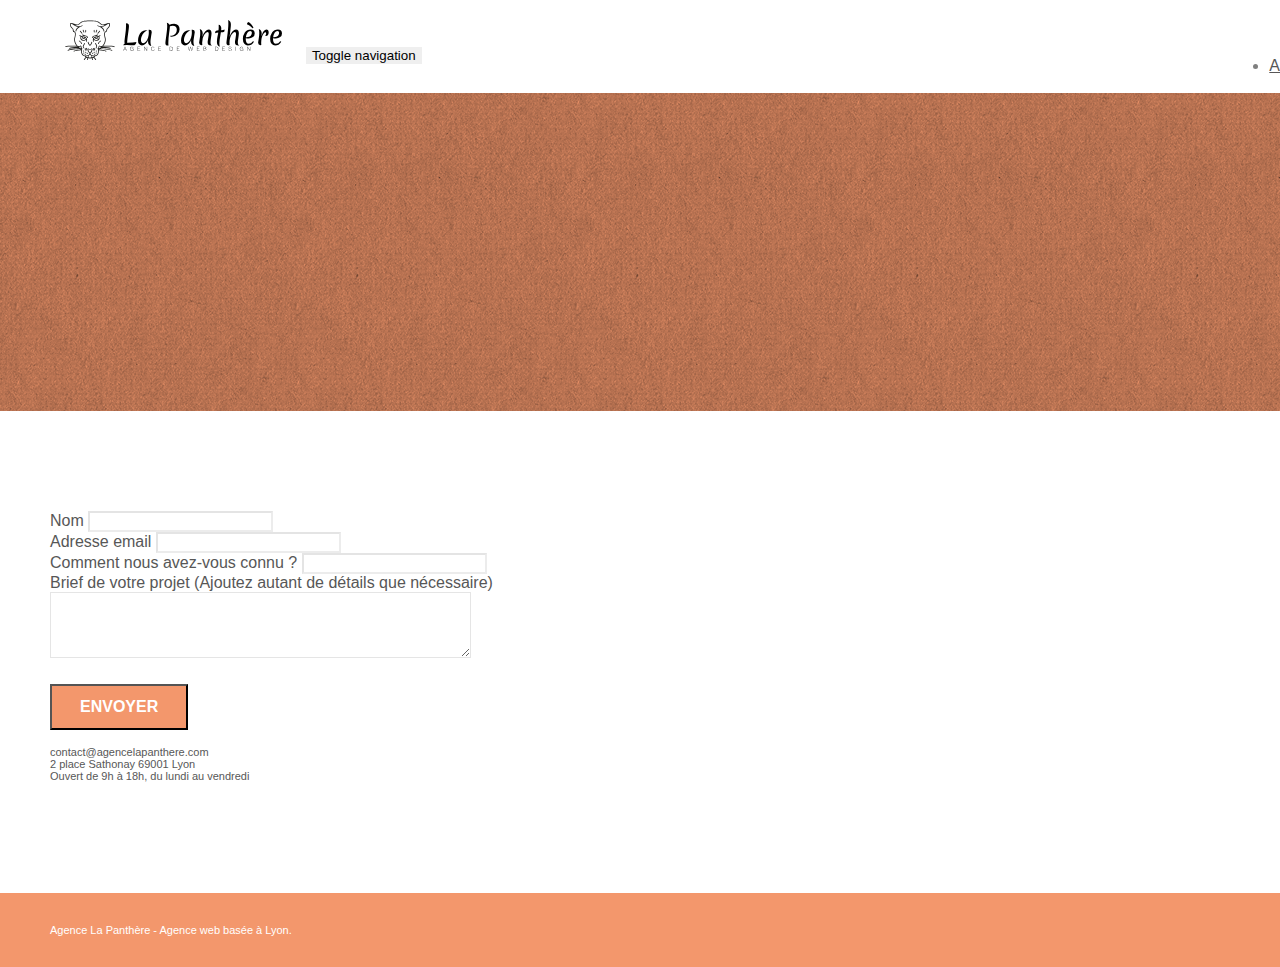
==== contact.html @ 1c5a4c76 "header et footer" ====
<!doctype html>
<html lang="fr">
<head>
    <meta charset="utf-8">
    <meta name="keywords" content="">
    <meta name="description" content="">
    <meta name="viewport" content="width=device-width, initial-scale=1.0, viewport-fit=cover">
    <link rel="shortcut icon" type="image/png" href="favicon.jpg">
    
	<link rel="stylesheet" type="text/css" href="./css/bootstrap.min.css">
	<link rel="stylesheet" type="text/css" href="style.css">
	<link rel="stylesheet" type="text/css" href="./css/font-awesome.min.css">
	<link rel="stylesheet" type="text/css" href="./css/et-line.min.css">
	
    
	<script src="./js/jquery-2.1.0.min.js"></script>
	<script src="./js/bootstrap.min.js"></script>
	<script src="./js/blocs.min.js"></script>
	<script src="./js/jqBootstrapValidation.js"></script>
	<script src="./js/formHandler.js"></script>
    <title>La Panthère - Contact</title>

    
<!-- Analytics -->
 
<!-- Analytics END -->
    
</head>
<body>
<!-- Principal conteneur -->
<div class="page-container">
    
<!-- bloc-0 -->
<header class="bloc bgc-white l-bloc " id="bloc-0">
	<div class="container bloc-sm">
		<nav class="navbar row">
			<div class="navbar-header">
				<a class="navbar-brand" href="index.html"><img src="img/agence-la-panthere-monochrome.svg" alt="atlanta web design logo" height="40" /></a>
				<button id="nav-toggle" type="button" class="ui-navbar-toggle navbar-toggle" data-toggle="collapse" data-target=".navbar-1">
					<span class="sr-only">Toggle navigation</span><span class="icon-bar"></span><span class="icon-bar"></span><span class="icon-bar"></span>
				</button>
			</div>
			<div class="collapse navbar-collapse navbar-1 special-dropdown-nav">
				<ul class="site-navigation nav navbar-nav">
					<li>
						<a href="index.html">Accueil</a>
					</li>
					<li>
						<a href="contact.html">Contact</a>
					</li>
				</ul>
			</div>
		</nav>
	</div>
</header>
<!-- bloc-0 END -->

<!-- bloc-6 -->
<div class="bloc bg-dots-bg bg-repeat bgc-atomic-tangerine d-bloc bloc-bg-texture texture-paper" id="bloc-6">
	<div class="container bloc-lg">
		<div class="row">
			<div class="col-sm-12">
				<h1 class="text-center hero-bloc-text tc-white">
					Parlons web design !
				</h1>
				<p class="text-center mg-lg tc-white tight-width-whitespace">
					Nous sommes ravis que vous souhaitiez collaborer avec notre agence.<br>
					Parlez-nous de votre projet en complétant le formulaire ci-dessous.
				</p>
			</div>
		</div>
	</div>
</div>
<!-- bloc-6 END -->

<!-- bloc-7 -->
<div class="bloc bgc-white l-bloc" id="bloc-7">
	<div class="container bloc-lg">
		<div class="row">
			<div class="col-sm-6">
				<form id="form_1" novalidate success-msg="Your message has been sent." fail-msg="Sorry it seems that our mail server is not responding, Sorry for the inconvenience!">
					<div class="form-group">
						<label>
							Nom
						</label>
						<input id="name" class="form-control" required />
					</div>
					<div class="form-group">
						<label>
							Adresse email
						</label>
						<input id="email" class="form-control" type="email" required />
					</div>
					<div class="form-group">
						<label>
							Comment nous avez-vous connu ?
						</label>
						<input class="form-control" type="email" required id="input_504" />
					</div>
					<div class="form-group">
						<label>
							Brief de votre projet (Ajoutez autant de détails que nécessaire)<br>
						</label><textarea id="message" class="form-control" rows="4" cols="50" required></textarea>
					</div> 
					<button class="bloc-button btn btn-lg btn-block cta-hero btn-atomic-tangerine" type="submit">
						Envoyer
					</button>
				</form>
			</div>
			<div class="col-sm-6">
				<p>
					contact@agencelapanthere.com<br>2 place Sathonay 69001 Lyon<br>Ouvert de 9h à 18h, du lundi au vendredi<br>
				</p>
			</div>
		</div>
	</div>
</div>
<!-- bloc-7 END -->

<!-- ScrollToTop Button -->
<a class="bloc-button btn btn-d scrollToTop" onclick="scrollToTarget('1')"><span class="fa fa-chevron-up"></span></a>
<!-- ScrollToTop Button END-->


<!-- Footer - bloc-8 -->
<footer class="bloc bgc-atomic-tangerine d-bloc" id="bloc-8">
	<div class="container bloc-sm">
		<div class="row">
			<div class="col-sm-12">
				<p class="text-center white">
					Agence La Panthère - Agence web basée à Lyon.<br>
				</p>
				<div class="row row-no-gutters social">
					<div class="col-sm-3">
						<div class="text-center">
							<a class="social" href="index.html"><span class="fa fa-twitter icon-md"></span></a>
						</div>
					</div>
					<div class="col-sm-3">
						<div class="text-center">
							<a class="social" href="index.html"><span class="fa fa-facebook icon-md"></span></a>
						</div>
					</div>
					<div class="col-sm-3">
						<div class="text-center">
							<a class="social" href="index.html"><span class="fa fa-dribbble icon-md"></span></a>
						</div>
					</div>
					<div class="col-sm-3">
						<div class="text-center">
							<a class="social" href="index.html"><span class="fa fa-instagram icon-md"></span></a>
						</div>
					</div>
				</div>
			</div>
		</div>
	</div>
</footer>
<!-- Footer - bloc-8 END -->

</div>
<!-- Principal conteneur END -->
    

</body>
</html>
---- style.css ----
body {
    margin: 0;
    padding: 0;
    background: #FFF;
    overflow-x: hidden;
    -webkit-font-smoothing: antialiased;
    -moz-osx-font-smoothing: grayscale;
}

a,
button {
    transition: all .3s ease-in-out;
    outline: none!important;
}

a:hover {
    text-decoration: none;
    cursor: pointer;
}

#page-loading-blocs-notifaction {
    position: fixed;
    top: 0;
    bottom: 0;
    width: 100%;
    z-index: 100000;
    background: #FFFFFF url("img/pageload-spinner.gif") no-repeat center center;
}

.bloc {
    width: 100%;
    clear: both;
    background: 50% 50% no-repeat;
    padding: 0 50px;
    -webkit-background-size: cover;
    -moz-background-size: cover;
    -o-background-size: cover;
    background-size: cover;
    position: relative;
}

.bloc .container {
    padding-left: 0;
    padding-right: 0;
}

.bloc-lg {
    padding: 100px 50px;
}

.bloc-md {
    padding: 50px;
}

.bloc-sm {
    padding: 20px 50px;
}

.bg-center,
.bg-l-edge,
.bg-r-edge,
.bg-t-edge,
.bg-b-edge,
.bg-tl-edge,
.bg-bl-edge,
.bg-tr-edge,
.bg-br-edge,
.bg-repeat {
    -webkit-background-size: auto!important;
    -moz-background-size: auto!important;
    -o-background-size: auto!important;
    background-size: auto!important;
}

.bg-repeat {
    background: repeat;
}

.bg-t-edge {
    background: top no-repeat;
}

.bloc-bg-texture::before {
    content: "";
    background-size: 2px 2px;
    position: absolute;
    top: 0;
    bottom: 0;
    left: 0;
    right: 0;
}

.texture-paper::before {
    background: url("img/texture-paper.png");
    background-size: 280px 280px;
}

.b-parallax {
    background-attachment: fixed;
}

.d-bloc {
    color: rgba(255, 255, 255, .7);
}

.d-bloc button:hover {
    color: rgba(255, 255, 255, .9);
}

.d-bloc .icon-round,
.d-bloc .icon-square,
.d-bloc .icon-rounded,
.d-bloc .icon-semi-rounded-a,
.d-bloc .icon-semi-rounded-b {
    border-color: rgba(255, 255, 255, .9);
}

.d-bloc .divider-h span {
    border-color: rgba(255, 255, 255, .2);
}

.d-bloc .a-btn,
.d-bloc .navbar a,
.d-bloc .navbar-brand,
.d-bloc a .icon-sm,
.d-bloc a .icon-md,
.d-bloc a .icon-lg,
.d-bloc a .icon-xl,
.d-bloc h1 a,
.d-bloc h2 a,
.d-bloc h3 a,
.d-bloc h4 a,
.d-bloc h5 a,
.d-bloc h6 a,
.d-bloc p a {
    color: rgba(255, 255, 255, .6);
}

.d-bloc .a-btn:hover,
.d-bloc .navbar a:hover,
.d-bloc .navbar-brand:hover,
.d-bloc a:hover .icon-sm,
.d-bloc a:hover .icon-md,
.d-bloc a:hover .icon-lg,
.d-bloc a:hover .icon-xl,
.d-bloc h1 a:hover,
.d-bloc h2 a:hover,
.d-bloc h3 a:hover,
.d-bloc h4 a:hover,
.d-bloc h5 a:hover,
.d-bloc h6 a:hover,
.d-bloc p a:hover {
    color: rgba(255, 255, 255, 1);
}

.d-bloc .navbar-toggle .icon-bar {
    background: rgba(255, 255, 255, 1);
}

.d-bloc .btn-wire,
.d-bloc .btn-wire:hover {
    color: rgba(255, 255, 255, 1);
    border-color: rgba(255, 255, 255, 1);
}

.d-bloc .panel {
    color: rgba(0, 0, 0, .5);
}

.d-bloc .panel button:hover {
    color: rgba(0, 0, 0, .7);
}

.d-bloc .panel icon {
    border-color: rgba(0, 0, 0, .7);
}

.d-bloc .panel .divider-h span {
    border-color: rgba(0, 0, 0, .1);
}

.d-bloc .panel .a-btn {
    color: rgba(0, 0, 0, .6);
}

.d-bloc .panel .a-btn:hover {
    color: rgba(0, 0, 0, 1);
}

.d-bloc .panel .btn-wire,
.d-bloc .panel .btn-wire:hover {
    color: rgba(0, 0, 0, .7);
    border-color: rgba(0, 0, 0, .3);
}

.d-bloc .panel,
.l-bloc {
    color: rgba(0, 0, 0, .5);
}

.d-bloc .panel button:hover,
.l-bloc button:hover {
    color: rgba(0, 0, 0, .7);
}

.l-bloc .icon-round,
.l-bloc .icon-square,
.l-bloc .icon-rounded,
.l-bloc .icon-semi-rounded-a,
.l-bloc .icon-semi-rounded-b {
    border-color: rgba(0, 0, 0, .7);
}

.d-bloc .panel .divider-h span,
.l-bloc .divider-h span {
    border-color: rgba(0, 0, 0, .1);
}

.d-bloc .panel .a-btn,
.l-bloc .a-btn,
.l-bloc .navbar a,
.l-bloc .navbar-brand,
.l-bloc a .icon-sm,
.l-bloc a .icon-md,
.l-bloc a .icon-lg,
.l-bloc a .icon-xl,
.l-bloc h1 a,
.l-bloc h2 a,
.l-bloc h3 a,
.l-bloc h4 a,
.l-bloc h5 a,
.l-bloc h6 a,
.l-bloc p a {
    color: rgba(0, 0, 0, .6);
}

.d-bloc .panel .a-btn:hover,
.l-bloc .a-btn:hover,
.l-bloc .navbar a:hover,
.l-bloc .navbar-brand:hover,
.l-bloc a:hover .icon-sm,
.l-bloc a:hover .icon-md,
.l-bloc a:hover .icon-lg,
.l-bloc a:hover .icon-xl,
.l-bloc h1 a:hover,
.l-bloc h2 a:hover,
.l-bloc h3 a:hover,
.l-bloc h4 a:hover,
.l-bloc h5 a:hover,
.l-bloc h6 a:hover,
.l-bloc p a:hover {
    color: rgba(0, 0, 0, 1);
}

.l-bloc .navbar-toggle .icon-bar {
    color: rgba(0, 0, 0, .6);
}

.d-bloc .panel .btn-wire,
.d-bloc .panel .btn-wire:hover,
.l-bloc .btn-wire,
.l-bloc .btn-wire:hover {
    color: rgba(0, 0, 0, .7);
    border-color: rgba(0, 0, 0, .3);
}

.voffset {
    margin-top: 30px;
}

.voffset-lg {
    margin-top: 80px;
}

.row-no-gutters {
    margin-right: 0;
    margin-left: 0;
}

.row.row-no-gutters > [class^="col-"],
.row.row-no-gutters > [class*=" col-"] {
    padding-right: 0;
    padding-left: 0;
}

#bloc-1-hero h1 {
    font-size: 32px;
}

.navbar {
    margin-bottom: 0;
    z-index: 1;
}

.navbar-brand {
    height: auto;
    padding: 3px 15px;
    font-size: 25px;
    font-weight: normal;
    font-weight: 600;
    line-height: 44px;
}

.navbar-brand img {
    max-height: 200px;
    margin: 0 5px 0 0;
    display: inline;
}

.navbar-brand img[src$=svg] {
    min-width: 100px;
}

.nav-center .navbar-brand img {
    margin: 0;
}

.navbar .nav {
    padding-top: 2px;
    margin-right: -16px;
    float: right;
    z-index: 1;
}

.nav > li {
    float: left;
    margin-top: 4px;
    font-size: 16px;
}

.navbar-nav .open .dropdown-menu > li > a {
    text-align: inherit;
}

.nav > li a:hover,
.nav > li a:focus {
    background: transparent;
}

.navbar-toggle {
    margin: 10px 10px 0 0;
    border: 0px;
}

.navbar-toggle:hover {
    background: transparent!important;
}

.navbar-toggle .icon-bar {
    background-color: rgba(0, 0, 0, .5);
    width: 26px;
}

.nav-invert .navbar .nav {
    float: left;
}

.nav-invert .navbar-header,
.nav-invert .navbar-brand {
    float: right;
    position: relative;
    z-index: 2;
}

@media (min-width: 768px) {
    .site-navigation {
        position: absolute;
        top: 50%;
        right: 20px;
        transform: translate(0, -50%);
        -webkit-transform: translateY(-50%);
    }
    .nav > li .dropdown-menu a,
    .nav > li .dropdown-menu a:hover {
        color: #484848;
    }
    .nav-invert .site-navigation {
        left: 0;
        right: 0;
    }
    .nav-center {
        text-align: center;
    }
    .nav-center .navbar-header {
        width: 100%;
    }
    .nav-center .navbar-header,
    .nav-center .navbar-brand,
    .nav-center .nav > li {
        float: none;
        display: inline-block;
    }
    .nav-center .site-navigation {
        position: relative;
        width: 100%;
        right: 0;
        margin-right: 0px;
        margin-top: 20px;
    }
    .nav-center.mini-nav .navbar-toggle {
        float: none;
        margin: 10px auto 0;
    }
}

.nav > li > .dropdown a {
    background: none!important;
    display: block;
    padding: 14px 15px;
}

nav .caret {
    margin: 0 5px;
}

.dropdown-menu .dropdown-menu {
    top: -8px;
    left: 100%;
}

.dropdown-menu .dropmenu-flow-right {
    top: 100%;
    left: 0;
    margin-left: -1px;
    border-top-left-radius: 0;
    border-top-right-radius: 0;
}

.dropdown-menu .dropdown span {
    border: 4px solid black;
    border-top-color: transparent;
    border-right-color: transparent;
    border-bottom-color: transparent;
    margin: 6px -5px 0 0!important;
    float: right;
}

.mg-md {
    margin-top: 10px;
    margin-bottom: 20px;
}

.mg-lg {
    margin-top: 10px;
    margin-bottom: 40px;
}

.btn {
    margin: 0 5px 5px 0;
}

.btn.pull-right {
    margin: 0 0 5px 5px;
}

.btn-d,
.btn-d:hover,
.btn-d:focus {
    color: #FFF;
    background: rgba(0, 0, 0, .3);
}

button {
    outline: none!important;
}

.btn-rd {
    border-radius: 40px;
}

.btn-clean {
    border: 1px solid rgba(0, 0, 0, .08);
    border-bottom-color: rgba(0, 0, 0, .1);
    text-shadow: 0 1px 0 rgba(0, 0, 1, .1);
    box-shadow: 0 1px 3px rgba(0, 0, 1, .25), inset 0 1px 0 0 rgba(255, 255, 255, .15);
}

.icon-md {
    font-size: 30px!important;
}

.icon-lg {
    font-size: 60px!important;
}

.sm-shadow {
    text-shadow: 0 1px 2px rgba(0, 0, 0, .3);
}

.panel-sq,
.panel-sq .panel-heading,
.panel-sq .panel-footer {
    border-radius: 0;
}

.panel-rd {
    border-radius: 30px;
}

.panel-rd .panel-heading {
    border-radius: 29px 29px 0 0;
}

.panel-rd .panel-footer {
    border-radius: 0 0 29px 29px;
}

.form-control {
    border-color: rgba(0, 0, 0, .1);
    box-shadow: none;
}

.scrollToTop {
    width: 40px;
    height: 40px;
    position: fixed;
    bottom: 20px;
    right: 20px;
    opacity: 0;
    z-index: 500;
    transition: all .3s ease-in-out;
}

.scrollToTop span {
    margin-top: 6px;
}

.showScrollTop {
    font-size: 14px;
    opacity: 1;
}

a[data-lightbox] {
    position: relative;
    display: block;
    text-align: center;
}

a[data-lightbox]:hover::before {
    content: "+";
    font-family: "HelveticaNeue-Light", "Helvetica Neue Light", "Helvetica Neue", Helvetica, Arial;
    font-size: 32px;
    width: 50px;
    height: 50px;
    margin-left: -25px;
    border-radius: 50%;
    background: rgba(0, 0, 0, .6);
    color: #FFF;
    font-weight: 100;
    z-index: 1;
    position: absolute;
    top: 50%;
    transform: translateY(-50%);
    -webkit-transform: translateY(-50%);
}

a[data-lightbox]:hover img {
    opacity: 0.6;
    -webkit-animation-fill-mode: none;
    animation-fill-mode: none;
}

#lightbox-modal {
    display: flex;
    align-items: center;
}

#lightbox-modal .modal-dialog {
    width: 90%;
    max-width: 900px;
    margin: 0 auto 0;
}

#lightbox-modal .modal-dialog img {
    max-height: 90vh;
    margin: 0 auto;
}

.lightbox-caption {
    padding: 20px;
    color: #FFF;
    background: rgba(0, 0, 0, .5);
    position: absolute;
    left: 15px;
    right: 15px;
    bottom: 5px;
}

.close-lightbox {
    color: #FFF;
    font-size: 30px;
    position: absolute;
    top: 20px;
    right: 20px;
    z-index: 20;
    background: rgba(0, 0, 0, .5);
    border: none;
    line-height: 30px;
    padding: 0 9px 5px;
    opacity: 0.3;
}

.close-lightbox:hover,
.next-lightbox:hover,
.prev-lightbox:hover {
    opacity: 1.0;
    color: #FFF;
}

.next-lightbox,
.prev-lightbox {
    font-size: 20px;
    color: rgba(255, 255, 255, .9);
    background: rgba(0, 0, 0, .5);
    transition: all .2s ease-in-out;
    position: absolute;
    top: 45%;
    z-index: 1;
    opacity: 0.4;
}

.next-lightbox {
    padding: 6px 8px 1px 13px;
    right: 25px;
}

.prev-lightbox {
    padding: 6px 13px 1px 10px;
    left: 25px;
}

.snapshot-lb .modal-body {
    padding-bottom: 45px;
}

.snapshot-lb .lightbox-caption {
    padding: 0;
    color: rgba(0, 0, 0, .5);
    background: none;
}

h1,
h2,
h3,
h4,
h5,
h6,
p,
label,
.btn,
a {
    font-family: "helvetica";
    font-weight: 400;
    color: #575757!important;
}

.container {
    max-width: 1000px;
}

.hero-bloc-text {
    font-size: 38px;
}

.hero-bloc-text-sub {
    font-size: 36px;
}

.statement-bloc-text {
    line-height: 26px;
    font-style: italic;
    font-size: 20px;
    text-align: center;
    font-weight: lighter;
    max-width: 520px;
    margin: auto auto auto auto;
}

p {
    font-size: 11px;
}

.tight-width-whitespace {
    max-width: 600px;
    margin: auto auto auto auto;
}

.h1 {
    font-size: 20px;
    font-family: "Open Sans";
}

.cta-hero {
    margin-top: 22px;
    color: #FFFFFF!important;
    text-transform: uppercase;
    padding: 12px 28px 12px 28px;
    font-size: 16px;
    font-weight: 700;
}

.social {
    max-width: 400px;
    margin: auto auto auto auto;
}

h2 {
    font-size: 22px;
    line-height: 1.4em;
}

h3 {
    font-size: 15px;
    text-transform: uppercase;
    font-weight: 700;
    color: #333333!important;
}

.med-width-whitespace {
    max-width: 800px;
    margin: auto auto auto auto;
    box-shadow: 0px 0px 0px #000000;
}

h1 {
    color: #333333!important;
}

h4 {
    color: #333333!important;
}

.icons {
    margin-bottom: 14px;
    margin-top: 24px;
}

.white {
    color: #FFFFFF!important;
}

.portfolio-thumb {
    margin-bottom: 24px;
}

.portfolio-row {
    margin-bottom: 44px;
    margin-top: 50px;
}

.avatar {
    box-shadow: 0px 4px 9px rgba(0, 0, 0, 0.3);
}

.black-background {
    background-color: rgba(165, 147, 99, 0.7);
    padding: 40px 40px 40px 40px;
}

.bold-link {
    font-weight: 900;
    text-decoration: underline!important;
}

.bgc-white {
    background-color: #FFFFFF;
}

.bgc-dark-slate-blue {
    background-color: #364577;
}

.bgc-atomic-tangerine {
    background-color: #F3976C;
}

.tc-white {
    color: #F3976C!important;
}

.btn-atomic-tangerine {
    background: #F3976C;
    color: #FFFFFF!important;
}

.btn-atomic-tangerine:hover {
    background: #c27956!important;
    color: #FFFFFF!important;
}

.ltc-white {
    color: #FFFFFF!important;
}

.ltc-white:hover {
    color: #cccccc!important;
}

.ltc-atomic-tangerine {
    color: #F3976C!important;
}

.ltc-atomic-tangerine:hover {
    color: #c27956!important;
}

.icon-dark-slate-blue {
    color: #364577!important;
    border-color: #364577!important;
}

.bg-dots-bg {
    background-image: url("img/dots-bg.png");
}

.bg-lines-h2-bg {
    background-image: url("img/lines-h2-bg.png");
}

.bg-banniere {
    background-image: url("img/agence-la-panthere.webp");
}

.bg-presentation {
    background-image: url("img/image-de-presentation.webp");
}

@media (max-width: 1024px) {
    .bloc {
        padding-left: 20px;
        padding-right: 20px;
    }
    .bloc.full-width-bloc,
    .bloc-tile-2.full-width-bloc .container,
    .bloc-tile-3.full-width-bloc .container,
    .bloc-tile-4.full-width-bloc .container {
        padding-left: 0;
        padding-right: 0;
    }
}

@media (max-width: 992px) and (min-width: 768px) {
    .navbar .nav {
        max-width: 80%
    }
    .nav-center.navbar .nav {
        max-width: 100%
    }
}

@media only screen and (min-device-width: 768px) and (max-device-width: 1024px) and (orientation: landscape) {
    .b-parallax {
        background-attachment: scroll;
    }
}

@media only screen and (min-device-width: 1024px) and (max-device-width: 1366px) and (-webkit-min-device-pixel-ratio: 1.5) {
    .b-parallax {
        background-attachment: scroll;
    }
}

@media (max-width: 991px) {
    .container {
        width: 100%;
    }
    .b-parallax {
        background-attachment: scroll;
    }
    .page-container,
    #hero-bloc {
        overflow-x: hidden;
        position: relative;
    }
    .bloc {
        padding-left: constant(safe-area-inset-left);
        padding-right: constant(safe-area-inset-right);
    }
    .bloc-group,
    .bloc-group .bloc {
        display: block;
        width: 100%;
    }
    .bloc-fill-screen .fill-bloc-top-edge,
    .bloc-fill-screen .fill-bloc-bottom-edge {
        padding: 0 20px;
        padding-left: constant(safe-area-inset-left);
        padding-right: constant(safe-area-inset-right);
    }
}

@media (max-width: 767px) {
    .page-container {
        overflow-x: hidden;
        position: relative;
    }
    h1,
    h2,
    h3,
    h4,
    h5,
    h6,
    p,
    #disqus_thread {
        padding-left: 10px!important;
        padding-right: 10px!important;
    }
    .b-parallax {
        background-attachment: scroll;
    }
    .navbar .nav {
        padding-top: 0;
        border-top: 1px solid rgba(0, 0, 0, .2);
        float: none!important;
    }
    .navbar.row {
        margin-left: 0;
        margin-right: 0;
    }
    .site-navigation {
        position: inherit;
        transform: none;
        -webkit-transform: none;
        -ms-transform: none;
    }
    .nav > li {
        margin-top: 0;
        border-bottom: 1px solid rgba(0, 0, 0, .1);
        background: rgba(0, 0, 0, .05);
        text-align: left;
        padding-left: 15px;
        width: 100%;
    }
    .nav > li:hover {
        background: rgba(0, 0, 0, .08);
    }
    .dropdown .dropdown a .caret {
        float: none;
        margin: 5px 0 0 10px!important;
        border: 4px solid black;
        border-bottom-color: transparent;
        border-right-color: transparent;
        border-left-color: transparent;
    }
    #hero-bloc .navbar .nav {
        background: rgba(0, 0, 0, .8);
    }
    #hero-bloc .navbar .nav a {
        color: rgba(255, 255, 255, .6);
    }
    .hero {
        padding: 50px 0;
    }
    .hero-nav {
        left: -1px;
        right: -1px;
    }
    .navbar-collapse {
        padding: 0;
        overflow-x: hidden;
        -webkit-box-shadow: none;
        box-shadow: none;
    }
    .navbar-brand img {
        max-height: 40px;
        width: auto;
    }
    .nav-invert .navbar-header {
        float: none;
        width: 100%;
    }
    .nav-invert .navbar-toggle {
        float: left;
        margin-left: 10px;
    }
    .bloc {
        padding-left: 0;
        padding-right: 0;
    }
    .bloc-xxl,
    .bloc-xl,
    .bloc-lg {
        padding: 40px 0;
    }
    .bloc-sm,
    .bloc-md {
        padding-left: 0;
        padding-right: 0;
    }
    .bloc-tile-2 .container,
    .bloc-tile-3 .container,
    .bloc-tile-4 .container,
    .bloc-fill-screen .fill-bloc-top-edge,
    .bloc-fill-screen .fill-bloc-bottom-edge {
        padding-left: 0;
        padding-right: 0;
    }
    .a-block {
        padding: 0 10px;
    }
    .btn-dwn {
        display: none;
    }
    .voffset {
        margin-top: 5px;
    }
    .voffset-md {
        margin-top: 20px;
    }
    .voffset-lg {
        margin-top: 30px;
    }
    form {
        padding: 5px;
    }
    .close-lightbox {
        display: inline-block;
    }
    .blocsapp-device-iphone5 {
        background-size: 216px 425px;
        padding-top: 60px;
        width: 216px;
        height: 425px;
    }
    .blocsapp-device-iphone5 img {
        width: 180px;
        height: 320px;
    }
}

@media (max-width: 400px) {
    .bloc {
        padding-left: 0;
        padding-right: 0;
    }
}

@media (max-width: 767px) {
    .bloc-mob-center-text {
        text-align: center;
    }
}
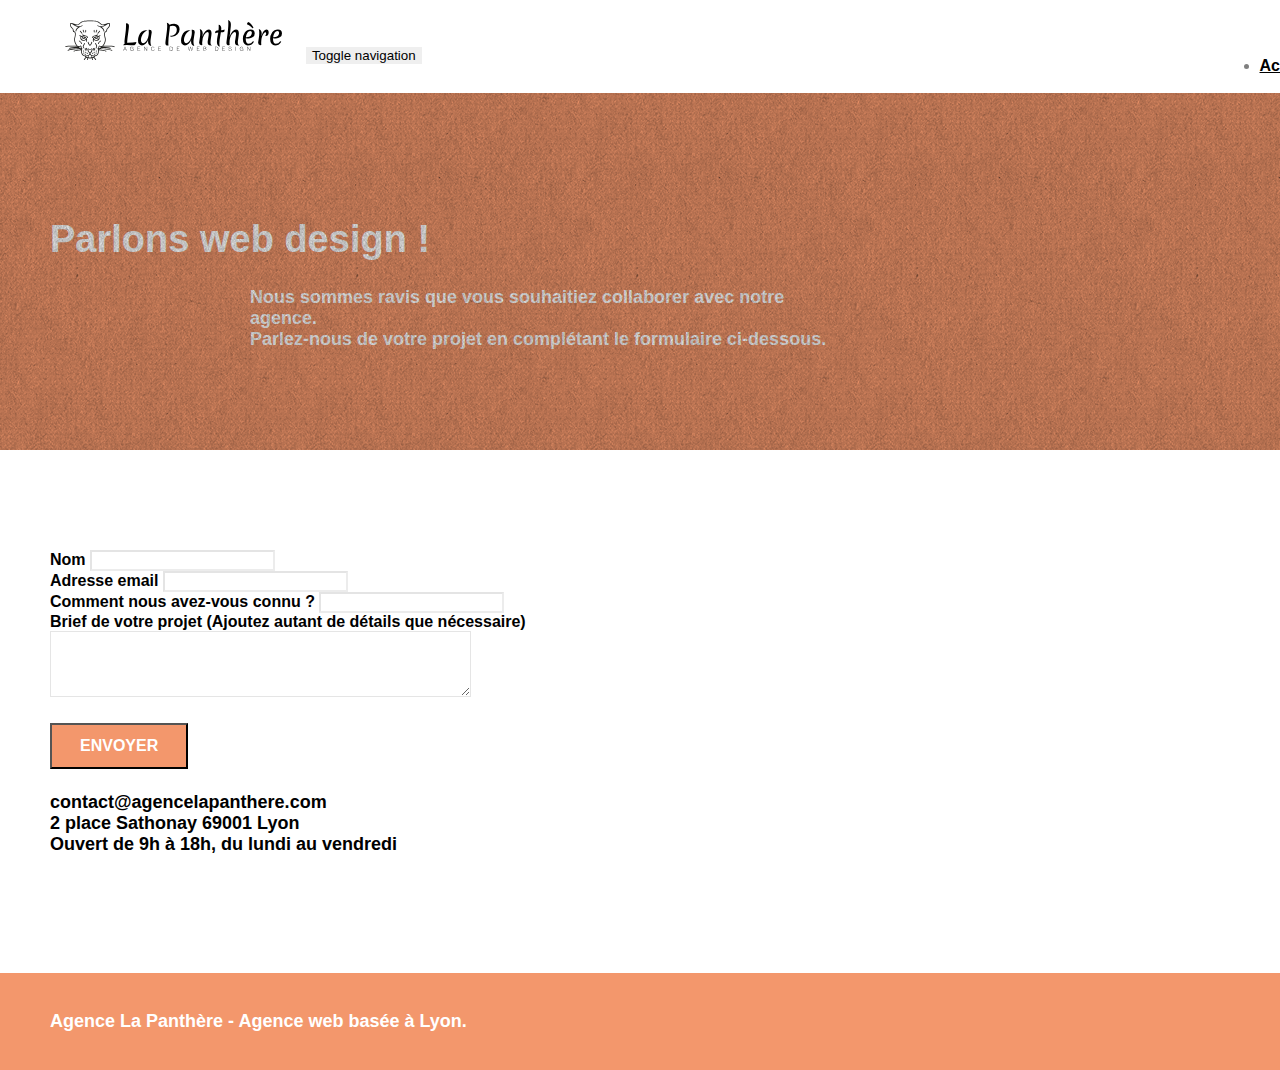
==== commit ff7a1aa2: "header ajout d'un lien" ====
--- a/contact.html
+++ b/contact.html
@@ -35,7 +35,7 @@
 	<div class="container bloc-sm">
 		<nav class="navbar row">
 			<div class="navbar-header">
-				<a class="navbar-brand" href="index.html"><img src="img/agence-la-panthere-monochrome.svg" alt="atlanta web design logo" height="40" /></a>
+				<a class="navbar-brand" href="index.html"><img src="img/agence-la-panthere-monochrome.svg" alt="atlanta web design logo" height="40" ></a>
 				<button id="nav-toggle" type="button" class="ui-navbar-toggle navbar-toggle" data-toggle="collapse" data-target=".navbar-1">
 					<span class="sr-only">Toggle navigation</span><span class="icon-bar"></span><span class="icon-bar"></span><span class="icon-bar"></span>
 				</button>
@@ -83,19 +83,19 @@
 						<label>
 							Nom
 						</label>
-						<input id="name" class="form-control" required />
+						<input id="name" class="form-control" required >
 					</div>
 					<div class="form-group">
 						<label>
 							Adresse email
 						</label>
-						<input id="email" class="form-control" type="email" required />
+						<input id="email" class="form-control" type="email" required >
 					</div>
 					<div class="form-group">
 						<label>
 							Comment nous avez-vous connu ?
 						</label>
-						<input class="form-control" type="email" required id="input_504" />
+						<input class="form-control" type="email" required id="input_504" >
 					</div>
 					<div class="form-group">
 						<label>
--- a/style.css
+++ b/style.css
@@ -650,8 +650,8 @@
 .btn,
 a {
     font-family: "helvetica";
-    font-weight: 400;
-    color: #575757!important;
+    font-weight: bold;
+    color: black !important;
 }
 
 .container {
@@ -677,7 +677,7 @@
 }
 
 p {
-    font-size: 11px;
+    font-size: 18px;
 }
 
 .tight-width-whitespace {
@@ -775,7 +775,7 @@
 }
 
 .tc-white {
-    color: #F3976C!important;
+    color:#FFFFFF!important;
 }
 
 .btn-atomic-tangerine {
@@ -848,13 +848,13 @@
     }
 }
 
-@media only screen and (min-device-width: 768px) and (max-device-width: 1024px) and (orientation: landscape) {
+@media only screen and (min-width: 768px) and (max-width: 1024px) and (orientation: landscape) {
     .b-parallax {
         background-attachment: scroll;
     }
 }
 
-@media only screen and (min-device-width: 1024px) and (max-device-width: 1366px) and (-webkit-min-device-pixel-ratio: 1.5) {
+@media only screen and (min-width: 1024px) and (max-device-width: 1366px) and (-webkit-min-device-pixel-ratio: 1.5) {
     .b-parallax {
         background-attachment: scroll;
     }
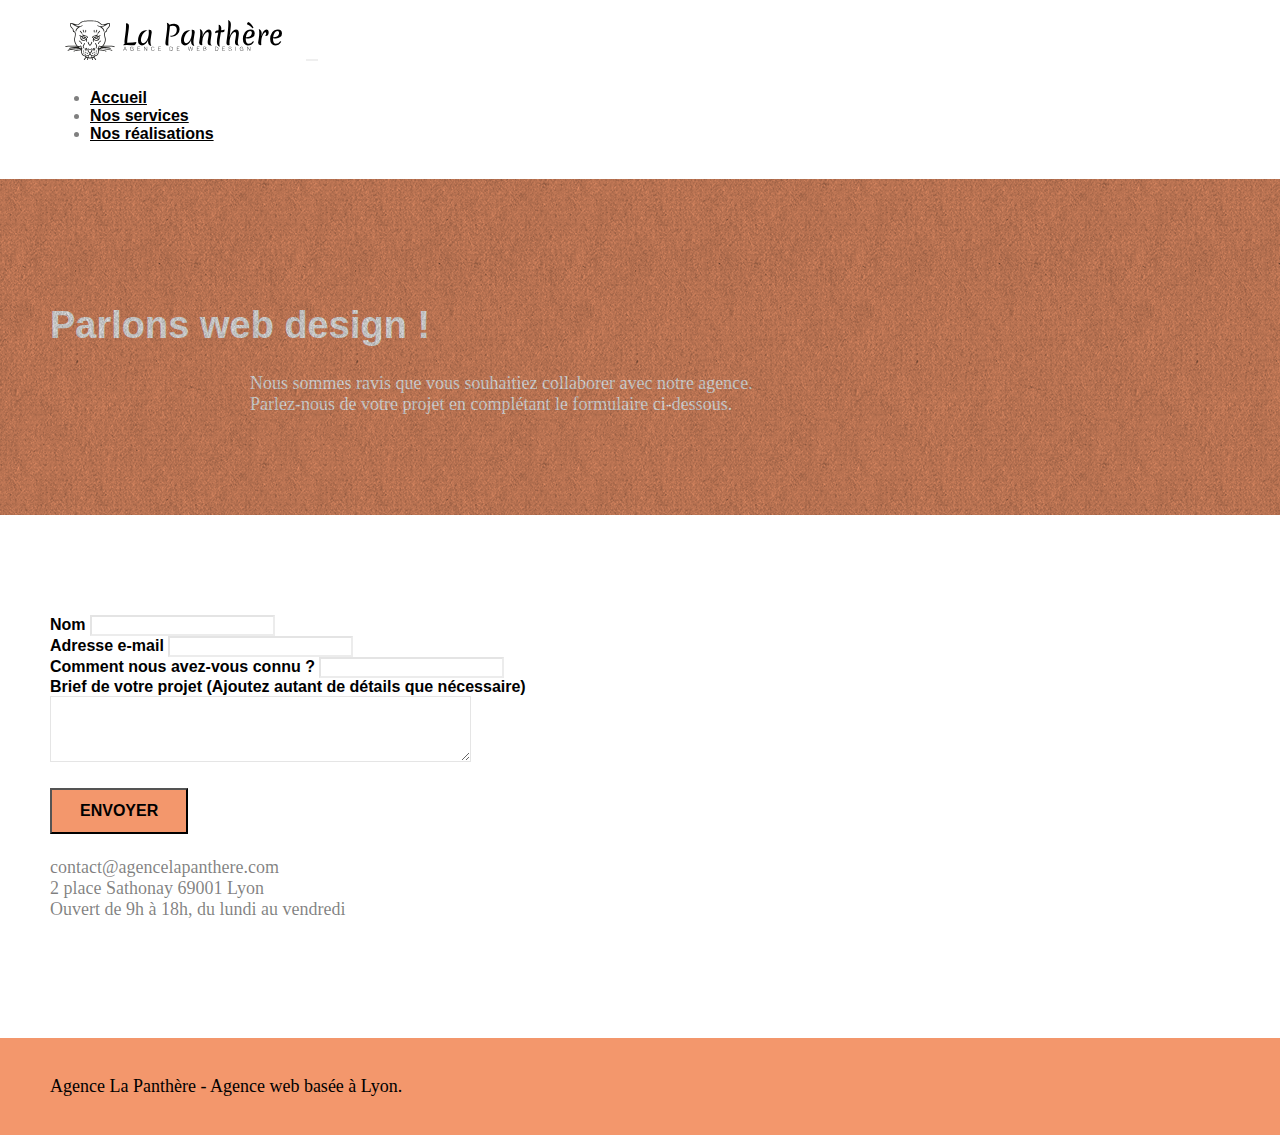
==== commit c603971f: "ajout label dans form" ====
--- a/contact.html
+++ b/contact.html
@@ -2,23 +2,21 @@
 <html lang="fr">
 <head>
     <meta charset="utf-8">
-    <meta name="keywords" content="">
-    <meta name="description" content="">
+    <meta name="description" content="Agence la Panthère est une agence web et SEO, basée sur Lyon , créer votre site web">
     <meta name="viewport" content="width=device-width, initial-scale=1.0, viewport-fit=cover">
     <link rel="shortcut icon" type="image/png" href="favicon.jpg">
-    
 	<link rel="stylesheet" type="text/css" href="./css/bootstrap.min.css">
 	<link rel="stylesheet" type="text/css" href="style.css">
 	<link rel="stylesheet" type="text/css" href="./css/font-awesome.min.css">
 	<link rel="stylesheet" type="text/css" href="./css/et-line.min.css">
-	
     
 	<script src="./js/jquery-2.1.0.min.js"></script>
 	<script src="./js/bootstrap.min.js"></script>
 	<script src="./js/blocs.min.js"></script>
 	<script src="./js/jqBootstrapValidation.js"></script>
 	<script src="./js/formHandler.js"></script>
-    <title>La Panthère - Contact</title>
+
+    <title>Contactez-nous - Agence La Panthère web design Lyon</title>
 
     
 <!-- Analytics -->
@@ -30,32 +28,35 @@
 <!-- Principal conteneur -->
 <div class="page-container">
     
-<!-- bloc-0 -->
+<!-- header -->
 <header class="bloc bgc-white l-bloc " id="bloc-0">
 	<div class="container bloc-sm">
 		<nav class="navbar row">
 			<div class="navbar-header">
 				<a class="navbar-brand" href="index.html"><img src="img/agence-la-panthere-monochrome.svg" alt="atlanta web design logo" height="40" ></a>
 				<button id="nav-toggle" type="button" class="ui-navbar-toggle navbar-toggle" data-toggle="collapse" data-target=".navbar-1">
-					<span class="sr-only">Toggle navigation</span><span class="icon-bar"></span><span class="icon-bar"></span><span class="icon-bar"></span>
+					<span class="sr-only"></span><span class="icon-bar"></span><span class="icon-bar"></span><span class="icon-bar"></span>
 				</button>
 			</div>
 			<div class="collapse navbar-collapse navbar-1 special-dropdown-nav">
-				<ul class="site-navigation nav navbar-nav">
+				<ul class="site_navigation_nav_navbar-nav">
 					<li>
 						<a href="index.html">Accueil</a>
 					</li>
 					<li>
-						<a href="contact.html">Contact</a>
+						<a href="index.html#nos-services">Nos services</a>
+					</li>
+					<li>
+						<a href="index.html#nos-realisations">Nos réalisations</a>
 					</li>
 				</ul>
 			</div>
 		</nav>
 	</div>
 </header>
-<!-- bloc-0 END -->
+<!--header--fin -->
 
-<!-- bloc-6 -->
+<!-- titre-et-sous-titre -->
 <div class="bloc bg-dots-bg bg-repeat bgc-atomic-tangerine d-bloc bloc-bg-texture texture-paper" id="bloc-6">
 	<div class="container bloc-lg">
 		<div class="row">
@@ -71,36 +72,29 @@
 		</div>
 	</div>
 </div>
-<!-- bloc-6 END -->
+<!-- titre-et-sous-titre--fin -->
 
-<!-- bloc-7 -->
+<!-- formulaire -->
 <div class="bloc bgc-white l-bloc" id="bloc-7">
 	<div class="container bloc-lg">
 		<div class="row">
 			<div class="col-sm-6">
 				<form id="form_1" novalidate success-msg="Your message has been sent." fail-msg="Sorry it seems that our mail server is not responding, Sorry for the inconvenience!">
 					<div class="form-group">
-						<label>
-							Nom
-						</label>
+						<label for="name">Nom</label>
 						<input id="name" class="form-control" required >
 					</div>
 					<div class="form-group">
-						<label>
-							Adresse email
-						</label>
+						<label for="email">Adresse e-mail</label>
 						<input id="email" class="form-control" type="email" required >
 					</div>
 					<div class="form-group">
-						<label>
-							Comment nous avez-vous connu ?
-						</label>
+						<label for="comment">Comment nous avez-vous connu ?</label>
 						<input class="form-control" type="email" required id="input_504" >
 					</div>
 					<div class="form-group">
-						<label>
-							Brief de votre projet (Ajoutez autant de détails que nécessaire)<br>
-						</label><textarea id="message" class="form-control" rows="4" cols="50" required></textarea>
+						<label for="message">Brief de votre projet (Ajoutez autant de détails que nécessaire)<br></label>
+						<textarea id="message" class="form-control" rows="4" cols="50" required></textarea>
 					</div> 
 					<button class="bloc-button btn btn-lg btn-block cta-hero btn-atomic-tangerine" type="submit">
 						Envoyer
@@ -115,14 +109,14 @@
 		</div>
 	</div>
 </div>
-<!-- bloc-7 END -->
+<!-- formulaire--fin -->
 
 <!-- ScrollToTop Button -->
 <a class="bloc-button btn btn-d scrollToTop" onclick="scrollToTarget('1')"><span class="fa fa-chevron-up"></span></a>
-<!-- ScrollToTop Button END-->
+<!-- ScrollToTop Button fin-->
 
 
-<!-- Footer - bloc-8 -->
+<!-- Footer -->
 <footer class="bloc bgc-atomic-tangerine d-bloc" id="bloc-8">
 	<div class="container bloc-sm">
 		<div class="row">
@@ -133,22 +127,22 @@
 				<div class="row row-no-gutters social">
 					<div class="col-sm-3">
 						<div class="text-center">
-							<a class="social" href="index.html"><span class="fa fa-twitter icon-md"></span></a>
+							<a class="social" href="https://twitter.com/?lang=fr" target="_blank" title="Twitter" rel="noreferrer noopener"><span class="fa fa-twitter icon-md"></span></a>
 						</div>
 					</div>
 					<div class="col-sm-3">
 						<div class="text-center">
-							<a class="social" href="index.html"><span class="fa fa-facebook icon-md"></span></a>
+							<a class="social" href="https://fr-fr.facebook.com/" target="_blank" title="Facebook" rel="noreferrer noopener"><span class="fa fa-facebook icon-md"></span></a>
 						</div>
 					</div>
 					<div class="col-sm-3">
 						<div class="text-center">
-							<a class="social" href="index.html"><span class="fa fa-dribbble icon-md"></span></a>
+							<a class="social" href="https://dribbble.com/" target="_blank" title="Dribbble" rel="noreferrer noopener"><span class="fa fa-dribbble icon-md"></span></a>
 						</div>
 					</div>
 					<div class="col-sm-3">
 						<div class="text-center">
-							<a class="social" href="index.html"><span class="fa fa-instagram icon-md"></span></a>
+							<a class="social" href="https://www.instagram.com/?hl=fr" target="_blank" title="Instagram" rel="noreferrer noopener"><span class="fa fa-instagram icon-md"></span></a>
 						</div>
 					</div>
 				</div>
@@ -156,10 +150,10 @@
 		</div>
 	</div>
 </footer>
-<!-- Footer - bloc-8 END -->
+<!-- Footer--fin-->
 
 </div>
-<!-- Principal conteneur END -->
+<!-- Principal conteneur--fin-->
     
 
 </body>
--- a/style.css
+++ b/style.css
@@ -476,7 +476,7 @@
 }
 
 .icon-md {
-    font-size: 30px!important;
+    font-size: 45px!important;
 }
 
 .icon-lg {
@@ -645,7 +645,6 @@
 h4,
 h5,
 h6,
-p,
 label,
 .btn,
 a {
@@ -723,7 +722,7 @@
 }
 
 h1 {
-    color: #333333!important;
+    color: white!important;
 }
 
 h4 {
@@ -736,7 +735,7 @@
 }
 
 .white {
-    color: #FFFFFF!important;
+    color: black!important;
 }
 
 .portfolio-thumb {
@@ -780,7 +779,7 @@
 
 .btn-atomic-tangerine {
     background: #F3976C;
-    color: #FFFFFF!important;
+    color:black!important;
 }
 
 .btn-atomic-tangerine:hover {
@@ -793,7 +792,7 @@
 }
 
 .ltc-white:hover {
-    color: #cccccc!important;
+    color: #3b3939!important;
 }
 
 .ltc-atomic-tangerine {
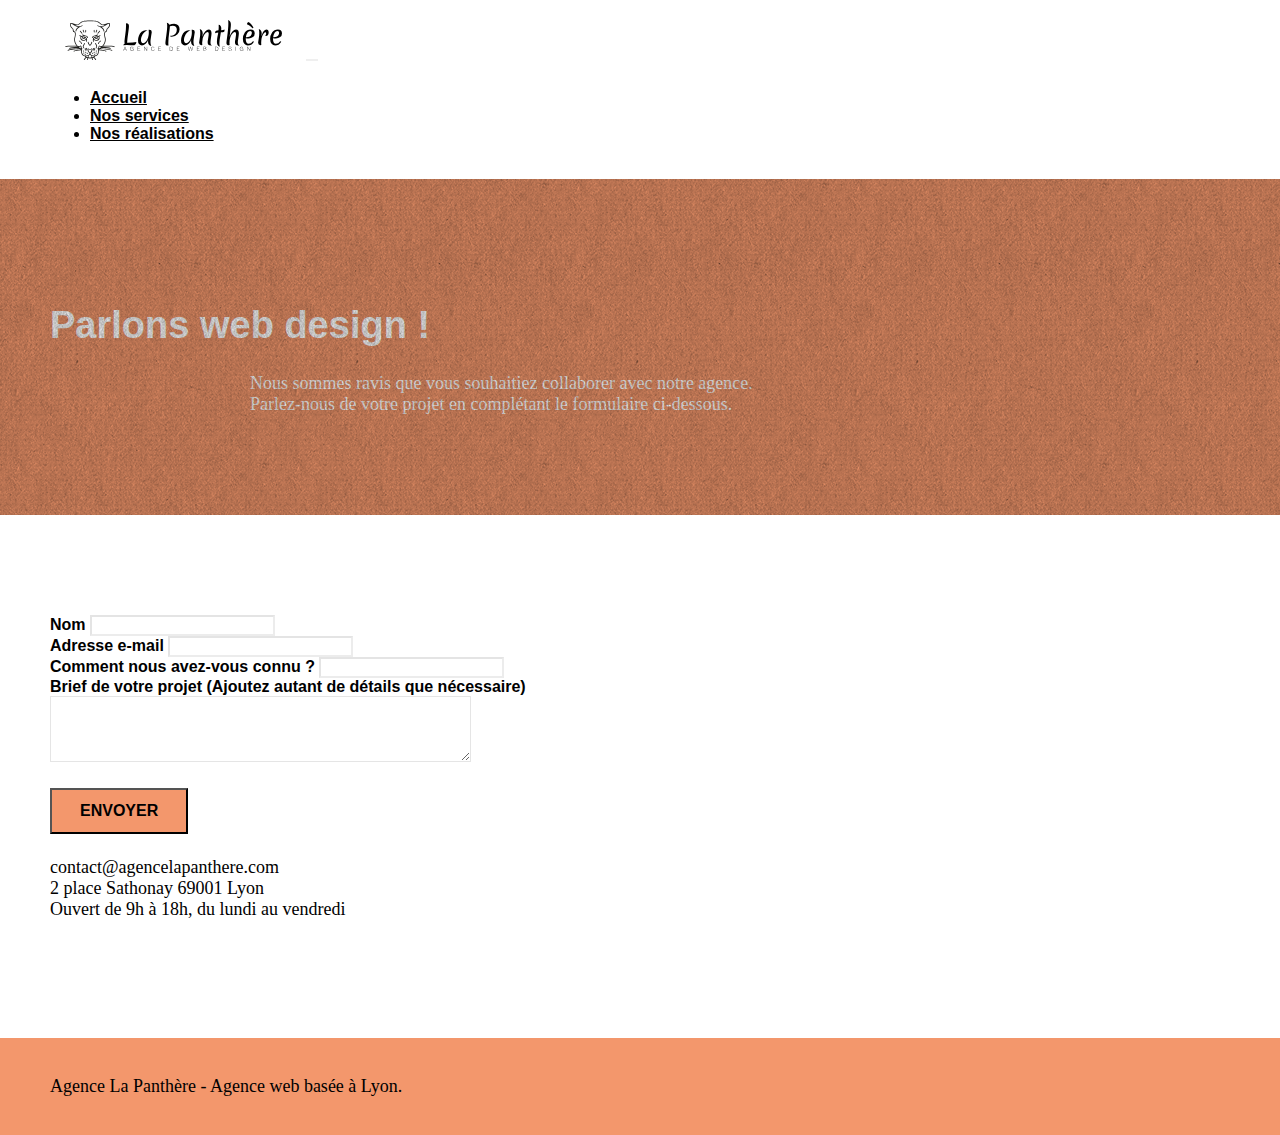
==== commit 28e25352: "commentaires améliorés" ====
--- a/contact.html
+++ b/contact.html
@@ -54,7 +54,7 @@
 		</nav>
 	</div>
 </header>
-<!--header--fin -->
+<!--header-fin -->
 
 <!-- titre-et-sous-titre -->
 <div class="bloc bg-dots-bg bg-repeat bgc-atomic-tangerine d-bloc bloc-bg-texture texture-paper" id="bloc-6">
@@ -72,7 +72,7 @@
 		</div>
 	</div>
 </div>
-<!-- titre-et-sous-titre--fin -->
+<!-- titre-et-sous-titre-fin -->
 
 <!-- formulaire -->
 <div class="bloc bgc-white l-bloc" id="bloc-7">
@@ -90,7 +90,7 @@
 					</div>
 					<div class="form-group">
 						<label for="comment">Comment nous avez-vous connu ?</label>
-						<input class="form-control" type="email" required id="input_504" >
+						<input id="comment" class="form-control" type="email" required/>
 					</div>
 					<div class="form-group">
 						<label for="message">Brief de votre projet (Ajoutez autant de détails que nécessaire)<br></label>
@@ -109,7 +109,7 @@
 		</div>
 	</div>
 </div>
-<!-- formulaire--fin -->
+<!-- formulaire-fin -->
 
 <!-- ScrollToTop Button -->
 <a class="bloc-button btn btn-d scrollToTop" onclick="scrollToTarget('1')"><span class="fa fa-chevron-up"></span></a>
@@ -150,10 +150,10 @@
 		</div>
 	</div>
 </footer>
-<!-- Footer--fin-->
+<!-- Footer-fin-->
 
 </div>
-<!-- Principal conteneur--fin-->
+<!-- Principal conteneur-fin-->
     
 
 </body>
--- a/style.css
+++ b/style.css
@@ -195,7 +195,7 @@
 
 .d-bloc .panel,
 .l-bloc {
-    color: rgba(0, 0, 0, .5);
+    color: black
 }
 
 .d-bloc .panel button:hover,
@@ -635,7 +635,7 @@
 
 .snapshot-lb .lightbox-caption {
     padding: 0;
-    color: rgba(0, 0, 0, .5);
+    color: rgb(0, 0, 0);
     background: none;
 }
 
@@ -722,7 +722,7 @@
 }
 
 h1 {
-    color: white!important;
+    color: #FFFFFF!important;
 }
 
 h4 {
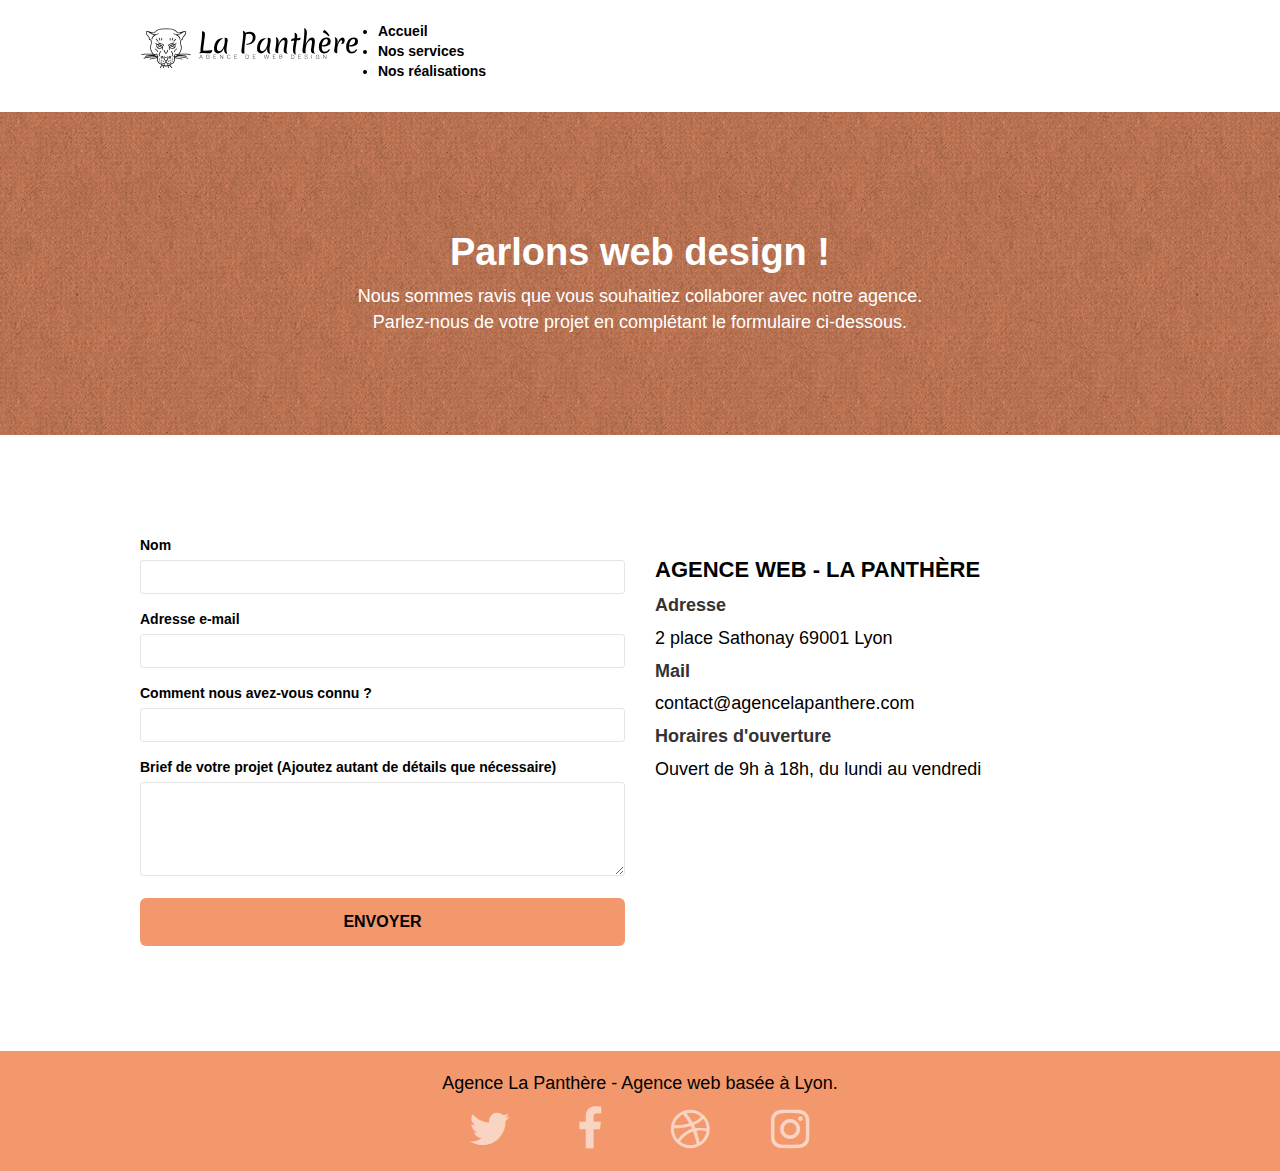
==== commit 002f56dc: "amélioration de l'adresse  contact" ====
--- a/contact.html
+++ b/contact.html
@@ -5,14 +5,14 @@
     <meta name="description" content="Agence la Panthère est une agence web et SEO, basée sur Lyon , créer votre site web">
     <meta name="viewport" content="width=device-width, initial-scale=1.0, viewport-fit=cover">
     <link rel="shortcut icon" type="image/png" href="favicon.jpg">
-	<link rel="stylesheet" type="text/css" href="./css/bootstrap.min.css">
+	<link rel="stylesheet" type="text/css" href="./css/bootstrap.css">
 	<link rel="stylesheet" type="text/css" href="style.css">
-	<link rel="stylesheet" type="text/css" href="./css/font-awesome.min.css">
-	<link rel="stylesheet" type="text/css" href="./css/et-line.min.css">
+	<link rel="stylesheet" type="text/css" href="./css/font-awesome.css">
+	<link rel="stylesheet" type="text/css" href="./css/et-line.css">
     
-	<script src="./js/jquery-2.1.0.min.js"></script>
-	<script src="./js/bootstrap.min.js"></script>
-	<script src="./js/blocs.min.js"></script>
+	<script src="./js/jquery-2.1.0.js"></script>
+	<script src="./js/bootstrap.js"></script>
+	<script src="./js/blocs.js"></script>
 	<script src="./js/jqBootstrapValidation.js"></script>
 	<script src="./js/formHandler.js"></script>
 
@@ -79,7 +79,7 @@
 	<div class="container bloc-lg">
 		<div class="row">
 			<div class="col-sm-6">
-				<form id="form_1" novalidate success-msg="Your message has been sent." fail-msg="Sorry it seems that our mail server is not responding, Sorry for the inconvenience!">
+				<form id="form_1">
 					<div class="form-group">
 						<label for="name">Nom</label>
 						<input id="name" class="form-control" required >
@@ -90,7 +90,7 @@
 					</div>
 					<div class="form-group">
 						<label for="comment">Comment nous avez-vous connu ?</label>
-						<input id="comment" class="form-control" type="email" required/>
+						<input id="comment" class="form-control" type="email" required>
 					</div>
 					<div class="form-group">
 						<label for="message">Brief de votre projet (Ajoutez autant de détails que nécessaire)<br></label>
@@ -102,9 +102,13 @@
 				</form>
 			</div>
 			<div class="col-sm-6">
-				<p>
-					contact@agencelapanthere.com<br>2 place Sathonay 69001 Lyon<br>Ouvert de 9h à 18h, du lundi au vendredi<br>
-				</p>
+					<h2 class="la-panthere text-uppercase">Agence web - La Panthère</h2>
+								<h4>Adresse</h4>
+								<p>2 place Sathonay  69001 Lyon</p>
+								<h4>Mail</h4>
+								<p>contact@agencelapanthere.com</p>
+								<h4>Horaires d'ouverture</h4>
+								<p>Ouvert de 9h à 18h, du lundi au vendredi</p>
 			</div>
 		</div>
 	</div>
--- a/css/et-line.css
+++ b/css/et-line.css
@@ -0,0 +1,519 @@
+@font-face {
+    font-family: et-line;
+    src: url(../fonts/et-line.eot);
+    src: url(../fonts/et-line.eot?#iefix) format('embedded-opentype'), url(../fonts/et-line.woff) format('woff'), url(../fonts/et-line.ttf) format('truetype'), url(../fonts/et-line.svg#et-line) format('svg');
+    font-weight: 400;
+    font-style: normal
+}
+
+.et-icon-adjustments,
+.et-icon-alarmclock,
+.et-icon-anchor,
+.et-icon-aperture,
+.et-icon-attachment,
+.et-icon-bargraph,
+.et-icon-basket,
+.et-icon-beaker,
+.et-icon-bike,
+.et-icon-book-open,
+.et-icon-briefcase,
+.et-icon-browser,
+.et-icon-calendar,
+.et-icon-camera,
+.et-icon-caution,
+.et-icon-chat,
+.et-icon-circle-compass,
+.et-icon-clipboard,
+.et-icon-clock,
+.et-icon-cloud,
+.et-icon-compass,
+.et-icon-desktop,
+.et-icon-dial,
+.et-icon-document,
+.et-icon-documents,
+.et-icon-download,
+.et-icon-dribbble,
+.et-icon-edit,
+.et-icon-envelope,
+.et-icon-expand,
+.et-icon-facebook,
+.et-icon-flag,
+.et-icon-focus,
+.et-icon-gears,
+.et-icon-genius,
+.et-icon-gift,
+.et-icon-global,
+.et-icon-globe,
+.et-icon-googleplus,
+.et-icon-grid,
+.et-icon-happy,
+.et-icon-hazardous,
+.et-icon-heart,
+.et-icon-hotairballoon,
+.et-icon-hourglass,
+.et-icon-key,
+.et-icon-laptop,
+.et-icon-layers,
+.et-icon-lifesaver,
+.et-icon-lightbulb,
+.et-icon-linegraph,
+.et-icon-linkedin,
+.et-icon-lock,
+.et-icon-magnifying-glass,
+.et-icon-map,
+.et-icon-map-pin,
+.et-icon-megaphone,
+.et-icon-mic,
+.et-icon-mobile,
+.et-icon-newspaper,
+.et-icon-notebook,
+.et-icon-paintbrush,
+.et-icon-paperclip,
+.et-icon-pencil,
+.et-icon-phone,
+.et-icon-picture,
+.et-icon-pictures,
+.et-icon-piechart,
+.et-icon-presentation,
+.et-icon-pricetags,
+.et-icon-printer,
+.et-icon-profile-female,
+.et-icon-profile-male,
+.et-icon-puzzle,
+.et-icon-quote,
+.et-icon-recycle,
+.et-icon-refresh,
+.et-icon-ribbon,
+.et-icon-rss,
+.et-icon-sad,
+.et-icon-scissors,
+.et-icon-scope,
+.et-icon-search,
+.et-icon-shield,
+.et-icon-speedometer,
+.et-icon-strategy,
+.et-icon-streetsign,
+.et-icon-tablet,
+.et-icon-target,
+.et-icon-telescope,
+.et-icon-toolbox,
+.et-icon-tools,
+.et-icon-tools-2,
+.et-icon-trophy,
+.et-icon-tumblr,
+.et-icon-twitter,
+.et-icon-upload,
+.et-icon-video,
+.et-icon-wallet,
+.et-icon-wine {
+    font-family: et-line;
+    speak: none;
+    font-style: normal;
+    font-weight: 400;
+    font-variant: normal;
+    text-transform: none;
+    line-height: 1;
+    -webkit-font-smoothing: antialiased;
+    -moz-osx-font-smoothing: grayscale;
+    display: inline-block
+}
+
+.et-icon-mobile:before {
+    content: "\e000"
+}
+
+.et-icon-laptop:before {
+    content: "\e001"
+}
+
+.et-icon-desktop:before {
+    content: "\e002"
+}
+
+.et-icon-tablet:before {
+    content: "\e003"
+}
+
+.et-icon-phone:before {
+    content: "\e004"
+}
+
+.et-icon-document:before {
+    content: "\e005"
+}
+
+.et-icon-documents:before {
+    content: "\e006"
+}
+
+.et-icon-search:before {
+    content: "\e007"
+}
+
+.et-icon-clipboard:before {
+    content: "\e008"
+}
+
+.et-icon-newspaper:before {
+    content: "\e009"
+}
+
+.et-icon-notebook:before {
+    content: "\e00a"
+}
+
+.et-icon-book-open:before {
+    content: "\e00b"
+}
+
+.et-icon-browser:before {
+    content: "\e00c"
+}
+
+.et-icon-calendar:before {
+    content: "\e00d"
+}
+
+.et-icon-presentation:before {
+    content: "\e00e"
+}
+
+.et-icon-picture:before {
+    content: "\e00f"
+}
+
+.et-icon-pictures:before {
+    content: "\e010"
+}
+
+.et-icon-video:before {
+    content: "\e011"
+}
+
+.et-icon-camera:before {
+    content: "\e012"
+}
+
+.et-icon-printer:before {
+    content: "\e013"
+}
+
+.et-icon-toolbox:before {
+    content: "\e014"
+}
+
+.et-icon-briefcase:before {
+    content: "\e015"
+}
+
+.et-icon-wallet:before {
+    content: "\e016"
+}
+
+.et-icon-gift:before {
+    content: "\e017"
+}
+
+.et-icon-bargraph:before {
+    content: "\e018"
+}
+
+.et-icon-grid:before {
+    content: "\e019"
+}
+
+.et-icon-expand:before {
+    content: "\e01a"
+}
+
+.et-icon-focus:before {
+    content: "\e01b"
+}
+
+.et-icon-edit:before {
+    content: "\e01c"
+}
+
+.et-icon-adjustments:before {
+    content: "\e01d"
+}
+
+.et-icon-ribbon:before {
+    content: "\e01e"
+}
+
+.et-icon-hourglass:before {
+    content: "\e01f"
+}
+
+.et-icon-lock:before {
+    content: "\e020"
+}
+
+.et-icon-megaphone:before {
+    content: "\e021"
+}
+
+.et-icon-shield:before {
+    content: "\e022"
+}
+
+.et-icon-trophy:before {
+    content: "\e023"
+}
+
+.et-icon-flag:before {
+    content: "\e024"
+}
+
+.et-icon-map:before {
+    content: "\e025"
+}
+
+.et-icon-puzzle:before {
+    content: "\e026"
+}
+
+.et-icon-basket:before {
+    content: "\e027"
+}
+
+.et-icon-envelope:before {
+    content: "\e028"
+}
+
+.et-icon-streetsign:before {
+    content: "\e029"
+}
+
+.et-icon-telescope:before {
+    content: "\e02a"
+}
+
+.et-icon-gears:before {
+    content: "\e02b"
+}
+
+.et-icon-key:before {
+    content: "\e02c"
+}
+
+.et-icon-paperclip:before {
+    content: "\e02d"
+}
+
+.et-icon-attachment:before {
+    content: "\e02e"
+}
+
+.et-icon-pricetags:before {
+    content: "\e02f"
+}
+
+.et-icon-lightbulb:before {
+    content: "\e030"
+}
+
+.et-icon-layers:before {
+    content: "\e031"
+}
+
+.et-icon-pencil:before {
+    content: "\e032"
+}
+
+.et-icon-tools:before {
+    content: "\e033"
+}
+
+.et-icon-tools-2:before {
+    content: "\e034"
+}
+
+.et-icon-scissors:before {
+    content: "\e035"
+}
+
+.et-icon-paintbrush:before {
+    content: "\e036"
+}
+
+.et-icon-magnifying-glass:before {
+    content: "\e037"
+}
+
+.et-icon-circle-compass:before {
+    content: "\e038"
+}
+
+.et-icon-linegraph:before {
+    content: "\e039"
+}
+
+.et-icon-mic:before {
+    content: "\e03a"
+}
+
+.et-icon-strategy:before {
+    content: "\e03b"
+}
+
+.et-icon-beaker:before {
+    content: "\e03c"
+}
+
+.et-icon-caution:before {
+    content: "\e03d"
+}
+
+.et-icon-recycle:before {
+    content: "\e03e"
+}
+
+.et-icon-anchor:before {
+    content: "\e03f"
+}
+
+.et-icon-profile-male:before {
+    content: "\e040"
+}
+
+.et-icon-profile-female:before {
+    content: "\e041"
+}
+
+.et-icon-bike:before {
+    content: "\e042"
+}
+
+.et-icon-wine:before {
+    content: "\e043"
+}
+
+.et-icon-hotairballoon:before {
+    content: "\e044"
+}
+
+.et-icon-globe:before {
+    content: "\e045"
+}
+
+.et-icon-genius:before {
+    content: "\e046"
+}
+
+.et-icon-map-pin:before {
+    content: "\e047"
+}
+
+.et-icon-dial:before {
+    content: "\e048"
+}
+
+.et-icon-chat:before {
+    content: "\e049"
+}
+
+.et-icon-heart:before {
+    content: "\e04a"
+}
+
+.et-icon-cloud:before {
+    content: "\e04b"
+}
+
+.et-icon-upload:before {
+    content: "\e04c"
+}
+
+.et-icon-download:before {
+    content: "\e04d"
+}
+
+.et-icon-target:before {
+    content: "\e04e"
+}
+
+.et-icon-hazardous:before {
+    content: "\e04f"
+}
+
+.et-icon-piechart:before {
+    content: "\e050"
+}
+
+.et-icon-speedometer:before {
+    content: "\e051"
+}
+
+.et-icon-global:before {
+    content: "\e052"
+}
+
+.et-icon-compass:before {
+    content: "\e053"
+}
+
+.et-icon-lifesaver:before {
+    content: "\e054"
+}
+
+.et-icon-clock:before {
+    content: "\e055"
+}
+
+.et-icon-aperture:before {
+    content: "\e056"
+}
+
+.et-icon-quote:before {
+    content: "\e057"
+}
+
+.et-icon-scope:before {
+    content: "\e058"
+}
+
+.et-icon-alarmclock:before {
+    content: "\e059"
+}
+
+.et-icon-refresh:before {
+    content: "\e05a"
+}
+
+.et-icon-happy:before {
+    content: "\e05b"
+}
+
+.et-icon-sad:before {
+    content: "\e05c"
+}
+
+.et-icon-facebook:before {
+    content: "\e05d"
+}
+
+.et-icon-twitter:before {
+    content: "\e05e"
+}
+
+.et-icon-googleplus:before {
+    content: "\e05f"
+}
+
+.et-icon-rss:before {
+    content: "\e060"
+}
+
+.et-icon-tumblr:before {
+    content: "\e061"
+}
+
+.et-icon-linkedin:before {
+    content: "\e062"
+}
+
+.et-icon-dribbble:before {
+    content: "\e063"
+}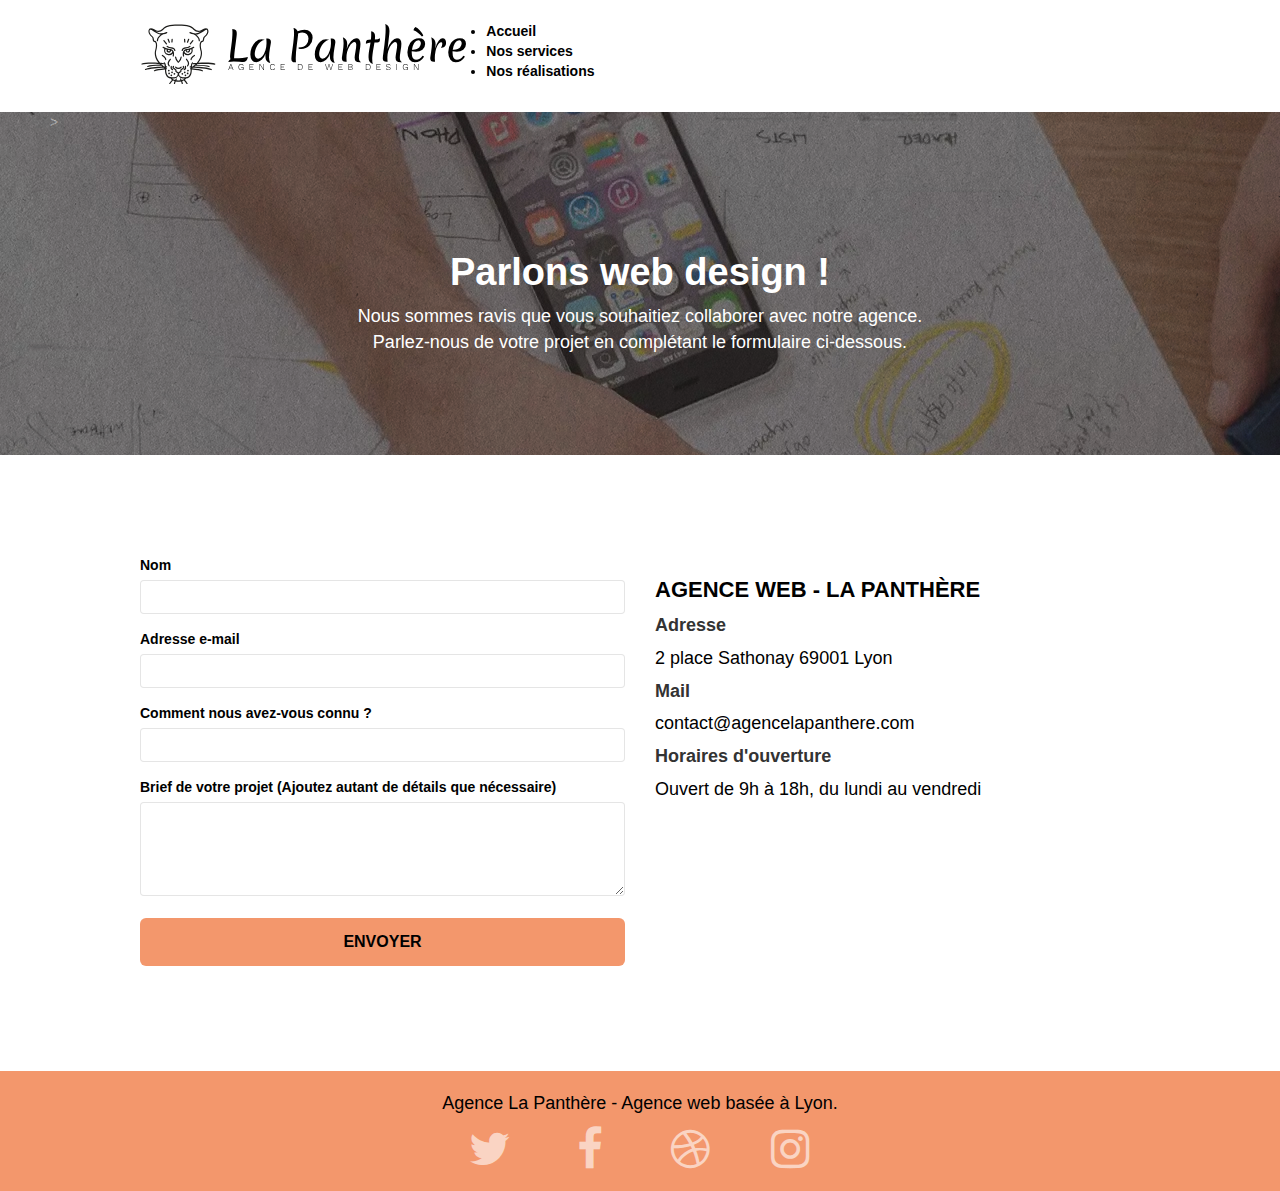
==== commit b5de257e: "correction du background" ====
--- a/contact.html
+++ b/contact.html
@@ -33,10 +33,8 @@
 	<div class="container bloc-sm">
 		<nav class="navbar row">
 			<div class="navbar-header">
-				<a class="navbar-brand" href="index.html"><img src="img/agence-la-panthere-monochrome.svg" alt="atlanta web design logo" height="40" ></a>
-				<button id="nav-toggle" type="button" class="ui-navbar-toggle navbar-toggle" data-toggle="collapse" data-target=".navbar-1">
-					<span class="sr-only"></span><span class="icon-bar"></span><span class="icon-bar"></span><span class="icon-bar"></span>
-				</button>
+				<a class="navbar-brand" href="index.html"><img src="img/agence-la-panthere-monochrome.svg" alt="logo agence la panthère" height="60" ></a>
+				
 			</div>
 			<div class="collapse navbar-collapse navbar-1 special-dropdown-nav">
 				<ul class="site_navigation_nav_navbar-nav">
@@ -57,7 +55,7 @@
 <!--header-fin -->
 
 <!-- titre-et-sous-titre -->
-<div class="bloc bg-dots-bg bg-repeat bgc-atomic-tangerine d-bloc bloc-bg-texture texture-paper" id="bloc-6">
+<div class="bloc bg-banniere d-bloc bg-t-edge bloc-bg-texture texture-paper b-parallax" id="bloc-6">>
 	<div class="container bloc-lg">
 		<div class="row">
 			<div class="col-sm-12">
